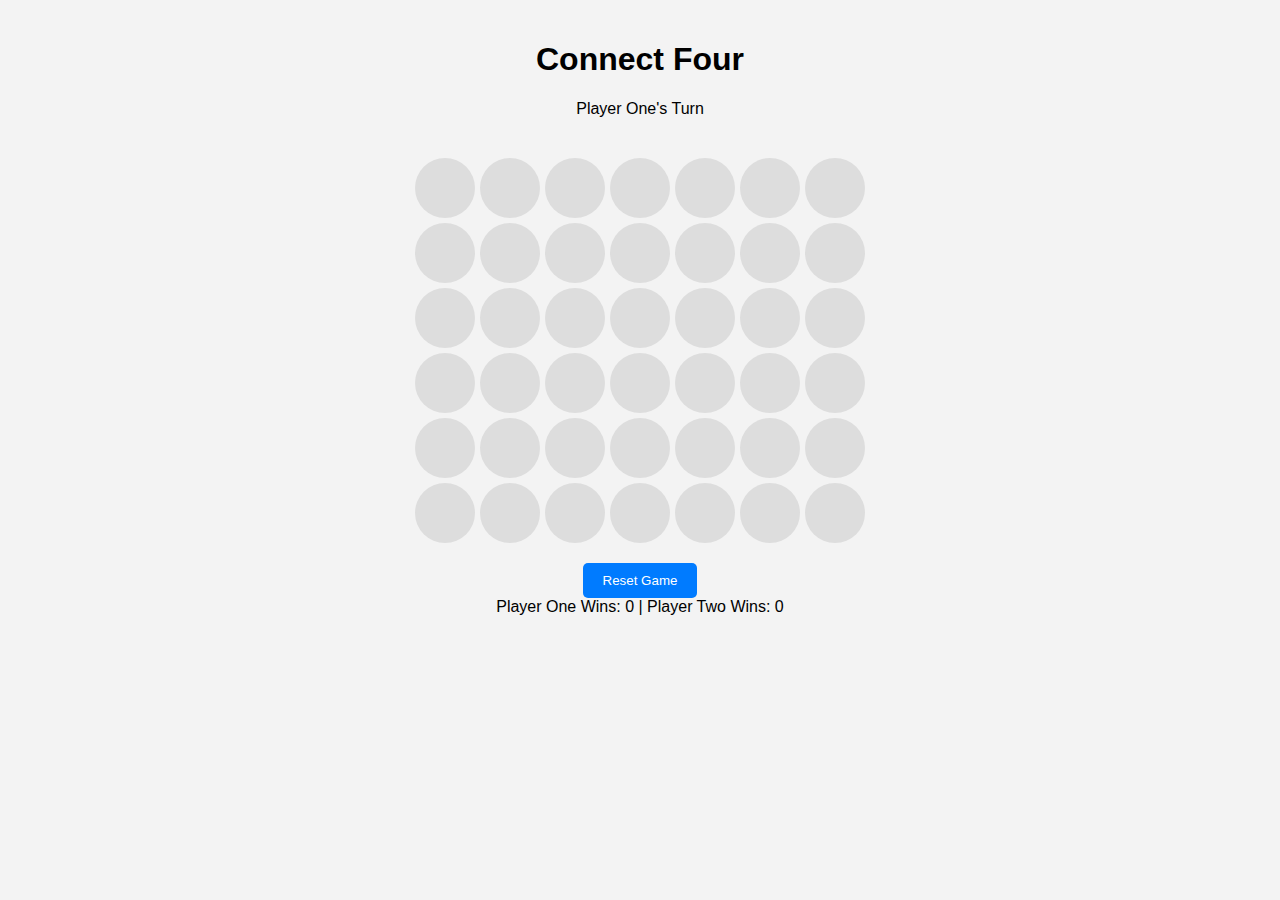
==== JavaScript/Connect_Four/index.html @ 96a7d2c7 "done" ====
<!DOCTYPE html>
<html lang="en">
<head>
    <meta charset="UTF-8">
    <meta name="viewport" content="width=device-width, initial-scale=1.0">
    <title>Connect-Four</title>
    <link rel="stylesheet" href="style.css">
</head>
<body>

    <h1>Connect Four</h1>
    <div class="info">
      <span id="currentPlayer">Player One's Turn</span>
    </div>
    <div class="grid" id="grid"></div>
    <button id="resetButton">Reset Game</button>
    <div class="info">
      <span>Player One Wins: <span id="playerOneScore">0</span></span> |
      <span>Player Two Wins: <span id="playerTwoScore">0</span></span>
    </div>  
    
    <script src="./app.js"></script>
</body>
</html>
---- JavaScript/Connect_Four/style.css ----
body {
    font-family: Arial, sans-serif;
    display: flex;
    flex-direction: column;
    align-items: center;
    margin: 0;
    padding: 20px;
    background-color: #f3f3f3;
  }
  .grid {
    display: grid;
    grid-template-columns: repeat(7, 60px);
    gap: 5px;
    margin: 20px 0;
  }
  .cell {
    width: 60px;
    height: 60px;
    background-color: #ddd;
    border-radius: 50%;
    display: flex;
    justify-content: center;
    align-items: center;
  }
  .cell.player-one {
    background-color: red;
  }
  .cell.player-two {
    background-color: yellow;
  }
  .info {
    margin-bottom: 20px;
  }
  button {
    padding: 10px 20px;
    background-color: #007bff;
    color: white;
    border: none;
    border-radius: 5px;
    cursor: pointer;
  }
  button:hover {
    background-color: #0056b3;
  }
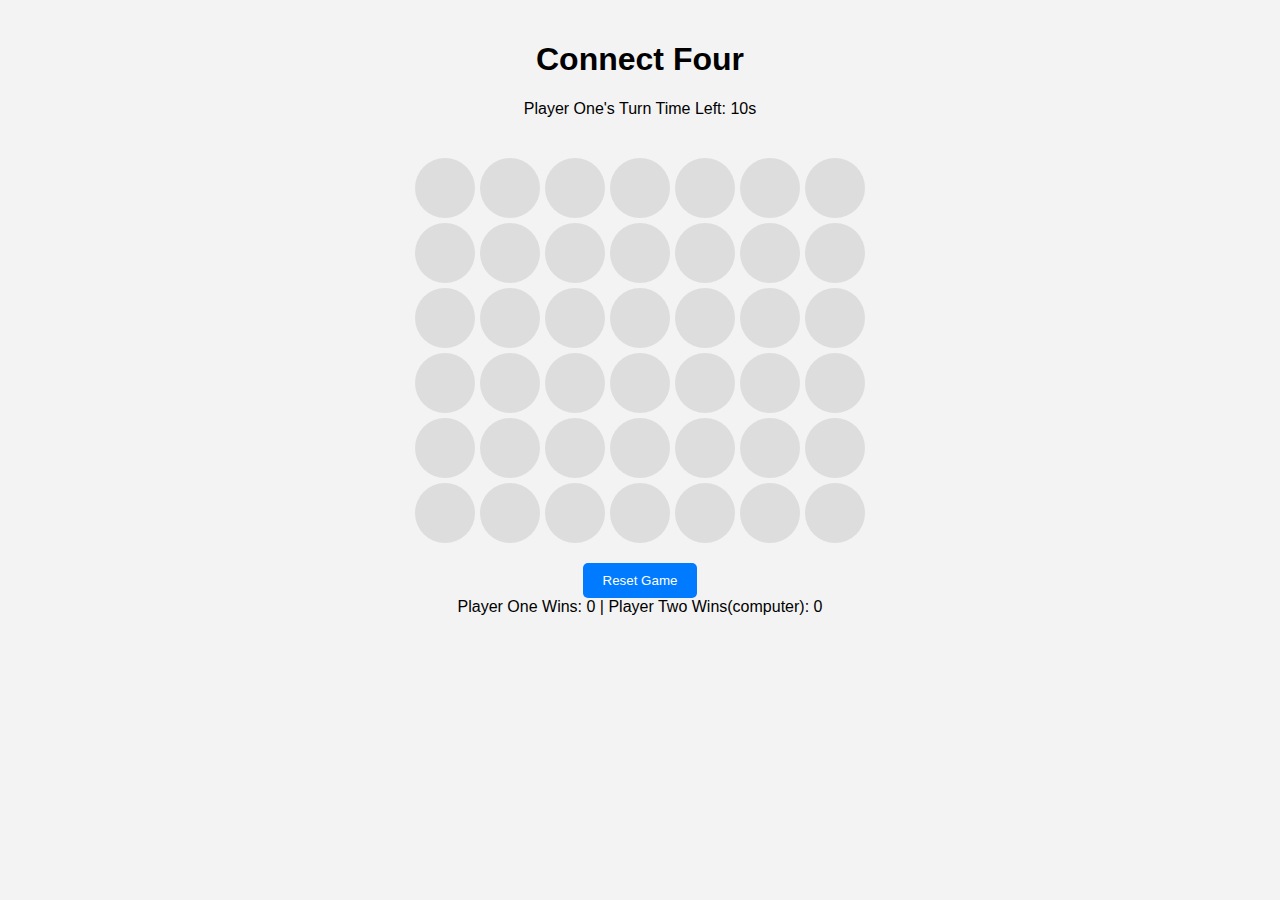
==== commit dccb231c: "Enhanced_done" ====
--- a/JavaScript/Connect_Four/index.html
+++ b/JavaScript/Connect_Four/index.html
@@ -3,22 +3,21 @@
 <head>
     <meta charset="UTF-8">
     <meta name="viewport" content="width=device-width, initial-scale=1.0">
-    <title>Connect-Four</title>
+    <title>Connect Four</title>
     <link rel="stylesheet" href="style.css">
 </head>
 <body>
-
     <h1>Connect Four</h1>
     <div class="info">
-      <span id="currentPlayer">Player One's Turn</span>
+        <span id="currentPlayer">Player One's Turn</span>
+        <span id="timer">Time Left: 10s</span>
     </div>
     <div class="grid" id="grid"></div>
     <button id="resetButton">Reset Game</button>
     <div class="info">
-      <span>Player One Wins: <span id="playerOneScore">0</span></span> |
-      <span>Player Two Wins: <span id="playerTwoScore">0</span></span>
-    </div>  
-    
-    <script src="./app.js"></script>
+        <span>Player One Wins: <span id="playerOneScore">0</span></span> |
+        <span>Player Two Wins(computer): <span id="playerTwoScore">0</span></span>
+    </div>
+    <script src="script.js"></script>
 </body>
-</html>+</html>
